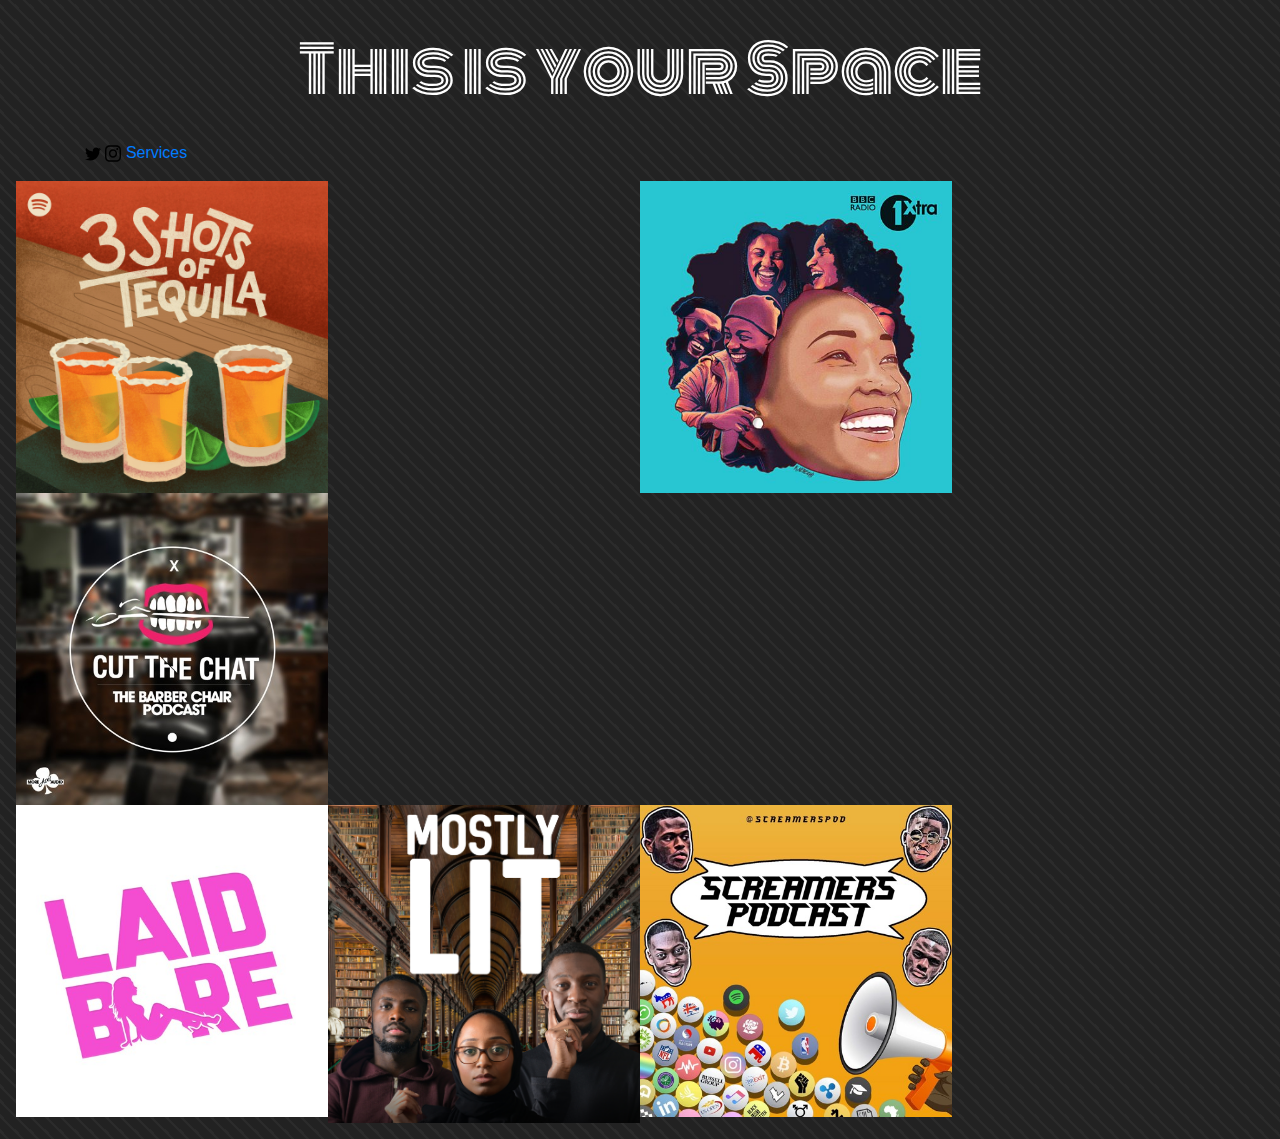
==== index.html @ 19ee8832 "bbc1xtra" ====
<!DOCTYPE html>
<head>
  <link rel="stylesheet" href="./css/styles.css">
  <link href="https://fonts.googleapis.com/css?family=Monoton&display=swap" rel="stylesheet">
  <link rel="stylesheet" href="https://stackpath.bootstrapcdn.com/bootstrap/4.3.1/css/bootstrap.min.css" integrity="sha384-ggOyR0iXCbMQv3Xipma34MD+dH/1fQ784/j6cY/iJTQUOhcWr7x9JvoRxT2MZw1T" crossorigin="anonymous">
</head>
<body>
  <div class="container">
    <h1 class="red-neon">This is your Space</h1>
    <a href="#">
      <img class="social-media" src="./images/social-media/twitter-brands.svg" alt="">
    </a>
    <img class="social-media" src="./images/social-media/instagram-brands.svg" alt="">
    <a href="./services.html">Services</a>
  </div>
  <div class="full-container">
    <div class="row no-gutters">
      <div class="col-6 col-sm-4 col-md-3">
        <img src="./images/3sot.jpg" alt="">
      </div>
      <div class="col-6 col-sm-4 col-md-3">
        <img src="./images/90sbs.jpg" alt="">
      </div>
      <div class="col-6 col-sm-4 col-md-3">
        <img src="./images/1xbbc.jpg" alt="">
      </div>
      <div class="col-6 col-sm-4 col-md-3">
        <img src="./images/bgl.jpg" alt="">
      </div>
      <div class="col-6 col-sm-4 col-md-3">
        <img src="./images/ctc.jpg" alt="">
      </div>
      <!-- Copy and paste below -->
      <div class="col-6 col-sm-4 col-md-3">
        <img src="./images/disu.jpg" alt="">
      </div>
      <!-- End here -->
      <div class="col-6 col-sm-4 col-md-3">
        <img src="./images/hcp.jpg" alt="">
      </div>
      <div class="col-6 col-sm-4 col-md-3">
        <img src="./images/ican.jpg" alt="">
      </div>
      <div class="col-6 col-sm-4 col-md-3">
        <img src="./images/lbpod.jpg" alt="">
      </div>
      <div class="col-6 col-sm-4 col-md-3">
        <img src="./images/mostlylit.jpg" alt="">
      </div>
      <div class="col-6 col-sm-4 col-md-3">
        <img src="./images/screamers.jpg" alt="">
      </div>
      <div class="col-6 col-sm-4 col-md-3">
        <img src="./images/sym pod.jpg" alt="">
        <div class="col-6 col-sm-4 col-md-3">
          <img src="./images/trp.jpg" alt="">
        </div>
      </div>
    </div>

  </div>
</body>
---- css/styles.css ----
/*style.css*/
body {
  background-color: #222222;
  background: repeating-linear-gradient(45deg, #2b2b2b 0%, #2b2b2b 10%, #222222 0%, #222222 50%) 0 / 15px 15px;
  margin: auto;
  color: white;
}

/*Neon*/
h1 {
  text-align: center;
  font-size: 4rem !important;
  margin: 2rem 0 !important;
}

p {
  color: white;
}

img {
  max-width: 100%;
}

.full-container {
  margin: 1rem;
}

.social-media {
  max-width: 1rem;
}

.red-neon {
  color: white;
  font-family: 'Monoton', cursive;
  -webkit-animation: neon1 1.5s ease-in-out infinite alternate;
  -moz-animation: neon1 1.5s ease-in-out infinite alternate;
  animation: neon1 1.5s ease-in-out infinite alternate;
}

@-webkit-keyframes neon1 {
  from {
    text-shadow: 0 0 10px white, 0 0 20px white, 0 0 30px white, 0 0 40px #FF1177, 0 0 70px #FF1177, 0 0 80px #FF1177, 0 0 100px #FF1177, 0 0 150px #FF1177;
  }
  to {
    text-shadow: 0 0 5px white,0 0 10px white, 0 0 15px white, 0 0 20px #FF1177, 0 0 35px #FF1177, 0 0 40px #FF1177, 0 0 50px #FF1177, 0 0 75px #FF1177;
  }
}

@keyframes neon1 {
  from {
    text-shadow: 0 0 10px #fff, 0 0 20px #fff, 0 0 30px #fff, 0 0 40px #FF1177, 0 0 70px #FF1177, 0 0 80px #FF1177, 0 0 100px #FF1177, 0 0 150px #FF1177;
  }
  to {
    text-shadow: 0 0 5px #fff, 0 0 10px #fff, 0 0 15px #fff, 0 0 20px #FF1177, 0 0 35px #FF1177, 0 0 40px #FF1177, 0 0 50px #FF1177, 0 0 75px #FF1177;
  }
}

@media (max-width: 650px) {
  #container {
    width: 100%;
  }
  h1 {
    font-size: 3.5em;
  }
}
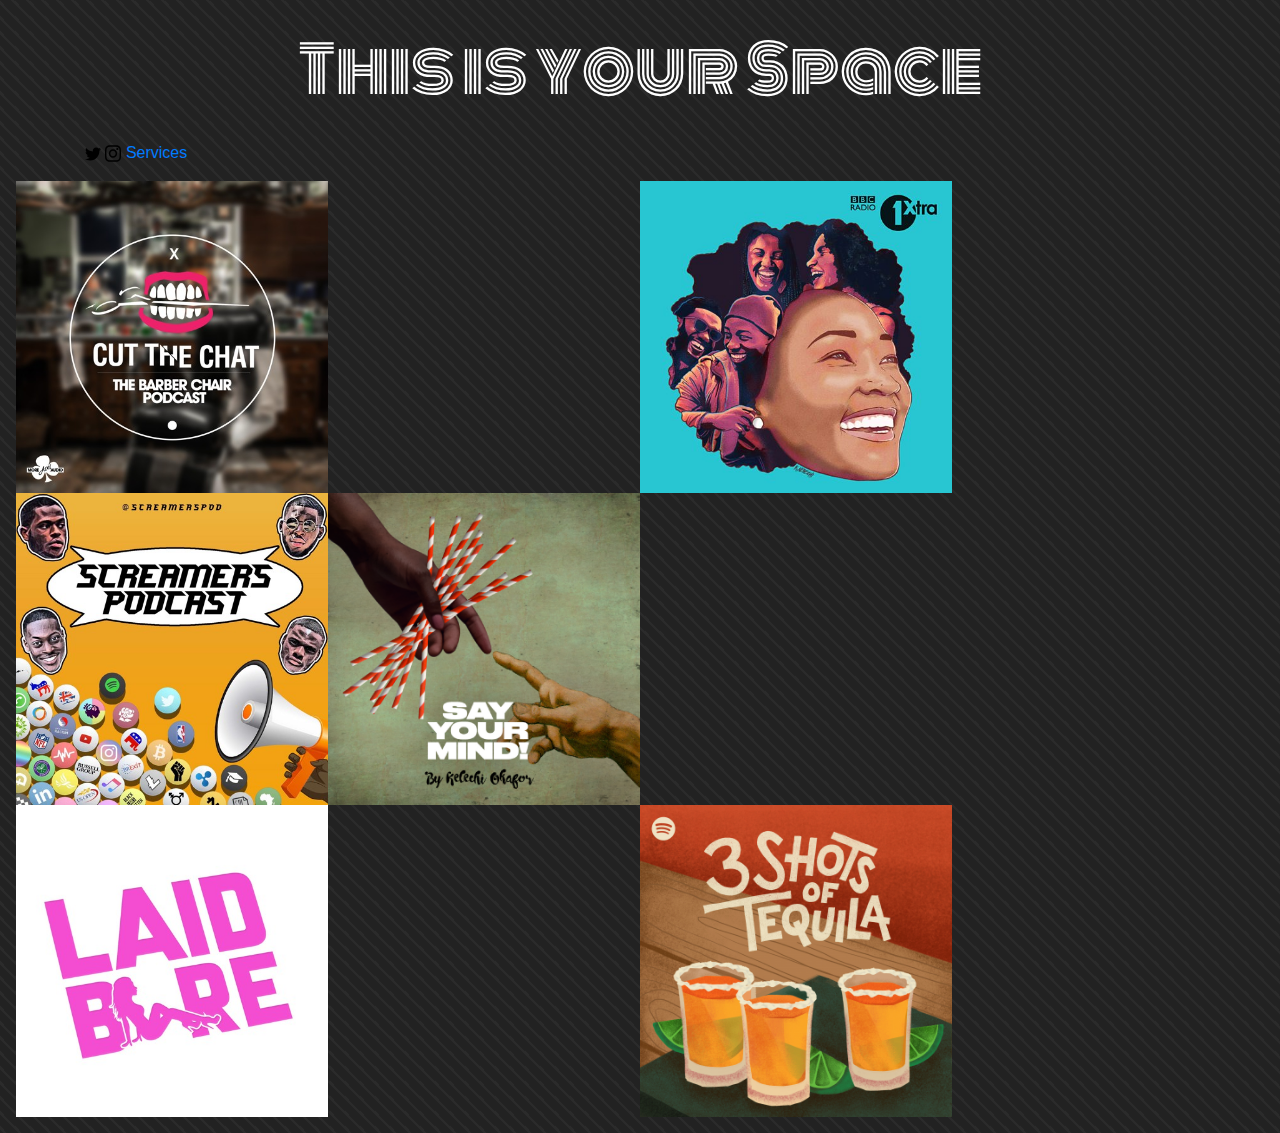
==== commit a0b00a87: "working version homepage" ====
--- a/index.html
+++ b/index.html
@@ -16,7 +16,7 @@
   <div class="full-container">
     <div class="row no-gutters">
       <div class="col-6 col-sm-4 col-md-3">
-        <img src="./images/3sot.jpg" alt="">
+        <img src="./images/ctc.jpg" alt="">
       </div>
       <div class="col-6 col-sm-4 col-md-3">
         <img src="./images/90sbs.jpg" alt="">
@@ -25,36 +25,35 @@
         <img src="./images/1xbbc.jpg" alt="">
       </div>
       <div class="col-6 col-sm-4 col-md-3">
-        <img src="./images/bgl.jpg" alt="">
+        <img src="./images/bgl.png" alt="">
       </div>
       <div class="col-6 col-sm-4 col-md-3">
-        <img src="./images/ctc.jpg" alt="">
+        <img src="./images/screamers.jpg" alt="">
       </div>
       <!-- Copy and paste below -->
       <div class="col-6 col-sm-4 col-md-3">
-        <img src="./images/disu.jpg" alt="">
+        <img src="./images/sym.png" alt="">
       </div>
       <!-- End here -->
       <div class="col-6 col-sm-4 col-md-3">
         <img src="./images/hcp.jpg" alt="">
       </div>
       <div class="col-6 col-sm-4 col-md-3">
-        <img src="./images/ican.jpg" alt="">
+        <img src="./images/ican.jpeg" alt="">
       </div>
       <div class="col-6 col-sm-4 col-md-3">
         <img src="./images/lbpod.jpg" alt="">
       </div>
       <div class="col-6 col-sm-4 col-md-3">
-        <img src="./images/mostlylit.jpg" alt="">
+        <img src="./images/disu.jpg" alt="">
       </div>
       <div class="col-6 col-sm-4 col-md-3">
-        <img src="./images/screamers.jpg" alt="">
+        <img src="./images/3sot.jpg" alt="">
       </div>
-      <div class="col-6 col-sm-4 col-md-3">
-        <img src="./images/sym pod.jpg" alt="">
         <div class="col-6 col-sm-4 col-md-3">
-          <img src="./images/trp.jpg" alt="">
+          <img src="./images/trp.png" alt="">
         </div>
+
       </div>
     </div>
 
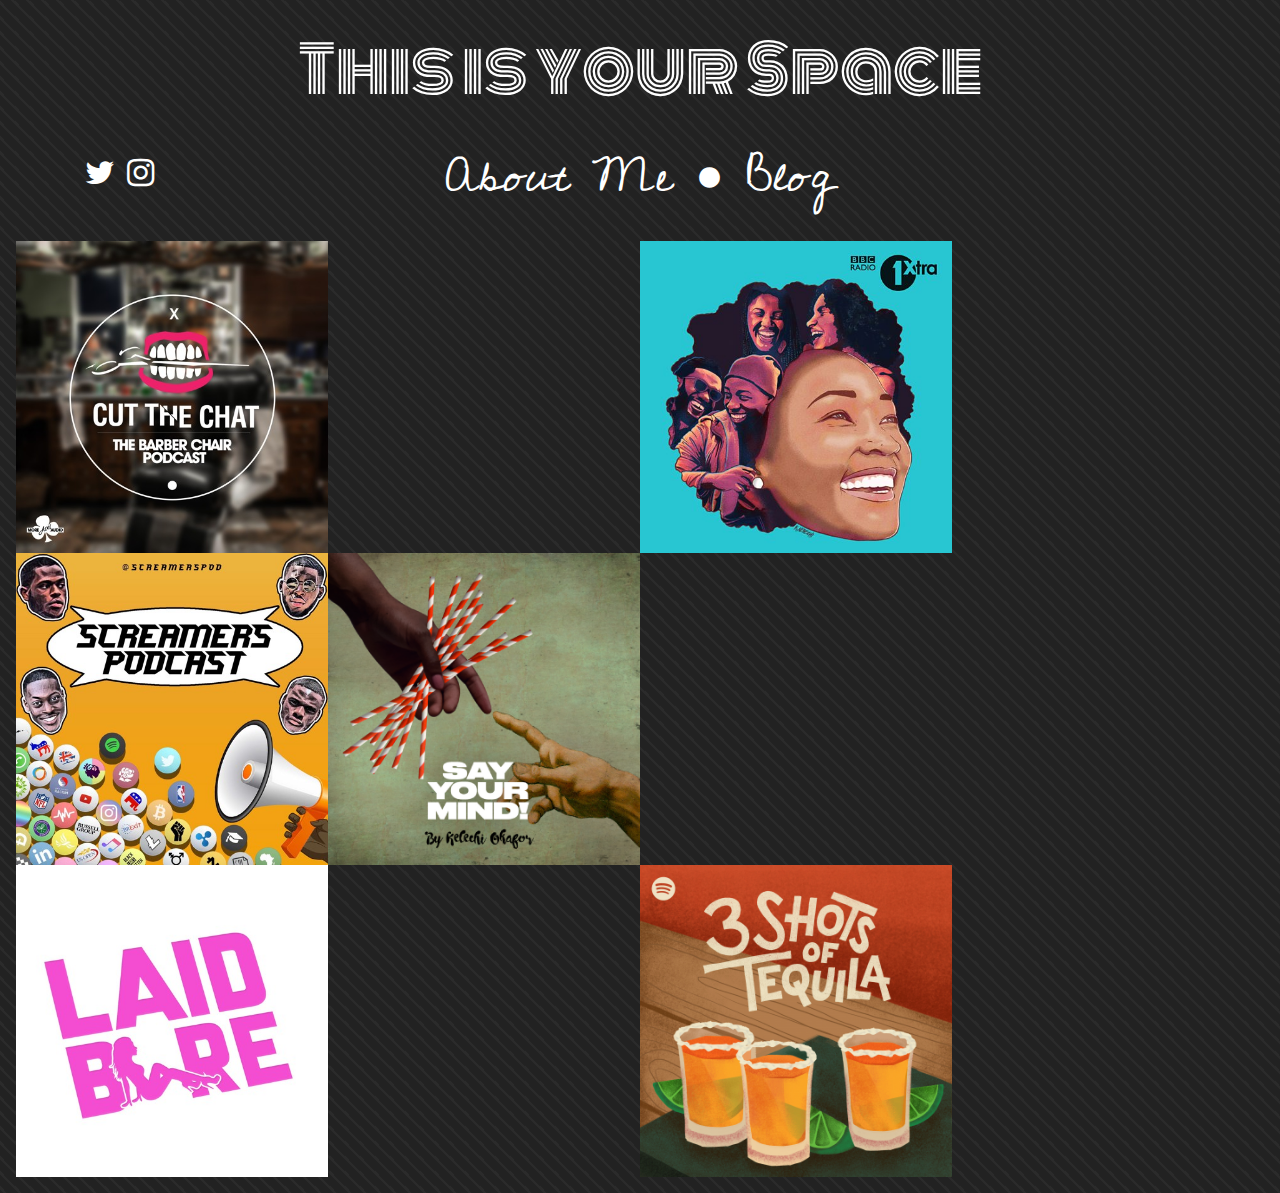
==== commit 1616f840: "all the cool stuff i did w/ indie" ====
--- a/index.html
+++ b/index.html
@@ -1,17 +1,34 @@
 <!DOCTYPE html>
 <head>
   <link rel="stylesheet" href="./css/styles.css">
+  <link rel="stylesheet" href="./css/header.css">
   <link href="https://fonts.googleapis.com/css?family=Monoton&display=swap" rel="stylesheet">
   <link rel="stylesheet" href="https://stackpath.bootstrapcdn.com/bootstrap/4.3.1/css/bootstrap.min.css" integrity="sha384-ggOyR0iXCbMQv3Xipma34MD+dH/1fQ784/j6cY/iJTQUOhcWr7x9JvoRxT2MZw1T" crossorigin="anonymous">
+  <link href="https://fonts.googleapis.com/css?family=Cedarville+Cursive&display=swap" rel="stylesheet">
+  <link rel="stylesheet" href="https://cdnjs.cloudflare.com/ajax/libs/font-awesome/4.7.0/css/font-awesome.min.css">
 </head>
 <body>
   <div class="container">
-    <h1 class="red-neon">This is your Space</h1>
-    <a href="#">
-      <img class="social-media" src="./images/social-media/twitter-brands.svg" alt="">
-    </a>
-    <img class="social-media" src="./images/social-media/instagram-brands.svg" alt="">
-    <a href="./services.html">Services</a>
+    <div class="row">
+      <div class="col-12">
+        <a class="plain-hover" href="./index.html"><h1 class="red-neon">This is your Space</h1></a>
+      </div>
+      <div class="col-2 mt-3">
+        <a href="">
+          <i class="fa fa-twitter fa-2x mr-2"></i>
+        </a>
+        <a href="https://www.instagram.com/thisisyourspace/" target="_blank">
+          <i class="fa fa-instagram fa-2x"></i>
+        </a>
+      </div>
+      <div class="col-8 text-center menu">
+        <p>
+          <a href="./about-me.html">About Me</a>
+          &#9679;
+          <a href="./blog.html">Blog</a>
+        </p>
+      </div>
+    </div>
   </div>
   <div class="full-container">
     <div class="row no-gutters">
@@ -50,11 +67,10 @@
       <div class="col-6 col-sm-4 col-md-3">
         <img src="./images/3sot.jpg" alt="">
       </div>
-        <div class="col-6 col-sm-4 col-md-3">
-          <img src="./images/trp.png" alt="">
-        </div>
+      <div class="col-6 col-sm-4 col-md-3">
+        <img src="./images/trp.png" alt="">
+      </div>
 
-      </div>
     </div>
 
   </div>
--- a/css/styles.css
+++ b/css/styles.css
@@ -1,65 +1,4 @@
 /*style.css*/
-body {
-  background-color: #222222;
-  background: repeating-linear-gradient(45deg, #2b2b2b 0%, #2b2b2b 10%, #222222 0%, #222222 50%) 0 / 15px 15px;
-  margin: auto;
-  color: white;
-}
-
-/*Neon*/
-h1 {
-  text-align: center;
-  font-size: 4rem !important;
-  margin: 2rem 0 !important;
-}
-
-p {
-  color: white;
-}
-
 img {
   max-width: 100%;
 }
-
-.full-container {
-  margin: 1rem;
-}
-
-.social-media {
-  max-width: 1rem;
-}
-
-.red-neon {
-  color: white;
-  font-family: 'Monoton', cursive;
-  -webkit-animation: neon1 1.5s ease-in-out infinite alternate;
-  -moz-animation: neon1 1.5s ease-in-out infinite alternate;
-  animation: neon1 1.5s ease-in-out infinite alternate;
-}
-
-@-webkit-keyframes neon1 {
-  from {
-    text-shadow: 0 0 10px white, 0 0 20px white, 0 0 30px white, 0 0 40px #FF1177, 0 0 70px #FF1177, 0 0 80px #FF1177, 0 0 100px #FF1177, 0 0 150px #FF1177;
-  }
-  to {
-    text-shadow: 0 0 5px white,0 0 10px white, 0 0 15px white, 0 0 20px #FF1177, 0 0 35px #FF1177, 0 0 40px #FF1177, 0 0 50px #FF1177, 0 0 75px #FF1177;
-  }
-}
-
-@keyframes neon1 {
-  from {
-    text-shadow: 0 0 10px #fff, 0 0 20px #fff, 0 0 30px #fff, 0 0 40px #FF1177, 0 0 70px #FF1177, 0 0 80px #FF1177, 0 0 100px #FF1177, 0 0 150px #FF1177;
-  }
-  to {
-    text-shadow: 0 0 5px #fff, 0 0 10px #fff, 0 0 15px #fff, 0 0 20px #FF1177, 0 0 35px #FF1177, 0 0 40px #FF1177, 0 0 50px #FF1177, 0 0 75px #FF1177;
-  }
-}
-
-@media (max-width: 650px) {
-  #container {
-    width: 100%;
-  }
-  h1 {
-    font-size: 3.5em;
-  }
-}
--- a/css/header.css
+++ b/css/header.css
@@ -0,0 +1,77 @@
+/*style.css*/
+body {
+  background-color: #222222;
+  background: repeating-linear-gradient(45deg, #2b2b2b 0%, #2b2b2b 10%, #222222 0%, #222222 50%) 0 / 15px 15px;
+  margin: auto;
+  color: white;
+}
+
+/*Neon*/
+h1 {
+  text-align: center;
+  font-size: 4rem !important;
+  margin: 2rem 0 !important;
+}
+
+.plain-hover:hover {
+  text-decoration: none;
+}
+
+p {
+  color: white;
+}
+
+.full-container {
+  margin: 1rem;
+  margin-top: 0.75rem;
+}
+
+.social-media {
+  max-width: 1rem;
+}
+
+.red-neon {
+  color: white;
+  font-family: 'Monoton', cursive;
+  -webkit-animation: neon1 1.5s ease-in-out infinite alternate;
+  -moz-animation: neon1 1.5s ease-in-out infinite alternate;
+  animation: neon1 1.5s ease-in-out infinite alternate;
+}
+
+@-webkit-keyframes neon1 {
+  from {
+    text-shadow: 0 0 10px white, 0 0 20px white, 0 0 30px white, 0 0 40px #FF1177, 0 0 70px #FF1177, 0 0 80px #FF1177, 0 0 100px #FF1177, 0 0 150px #FF1177;
+  }
+  to {
+    text-shadow: 0 0 5px white,0 0 10px white, 0 0 15px white, 0 0 20px #FF1177, 0 0 35px #FF1177, 0 0 40px #FF1177, 0 0 50px #FF1177, 0 0 75px #FF1177;
+  }
+}
+
+@keyframes neon1 {
+  from {
+    text-shadow: 0 0 10px #fff, 0 0 20px #fff, 0 0 30px #fff, 0 0 40px #FF1177, 0 0 70px #FF1177, 0 0 80px #FF1177, 0 0 100px #FF1177, 0 0 150px #FF1177;
+  }
+  to {
+    text-shadow: 0 0 5px #fff, 0 0 10px #fff, 0 0 15px #fff, 0 0 20px #FF1177, 0 0 35px #FF1177, 0 0 40px #FF1177, 0 0 50px #FF1177, 0 0 75px #FF1177;
+  }
+}
+
+@media (max-width: 650px) {
+  #container {
+    width: 100%;
+  }
+  h1 {
+    font-size: 3.5em;
+  }
+}
+.menu {
+  font-family: 'Cedarville Cursive', cursive;
+  font-size: 3rem;
+  /* change this colour for the menu */
+  color: #ffffff;
+}
+
+a {
+  /* change this colour for the menu */
+  color: #ffffff !important;
+}
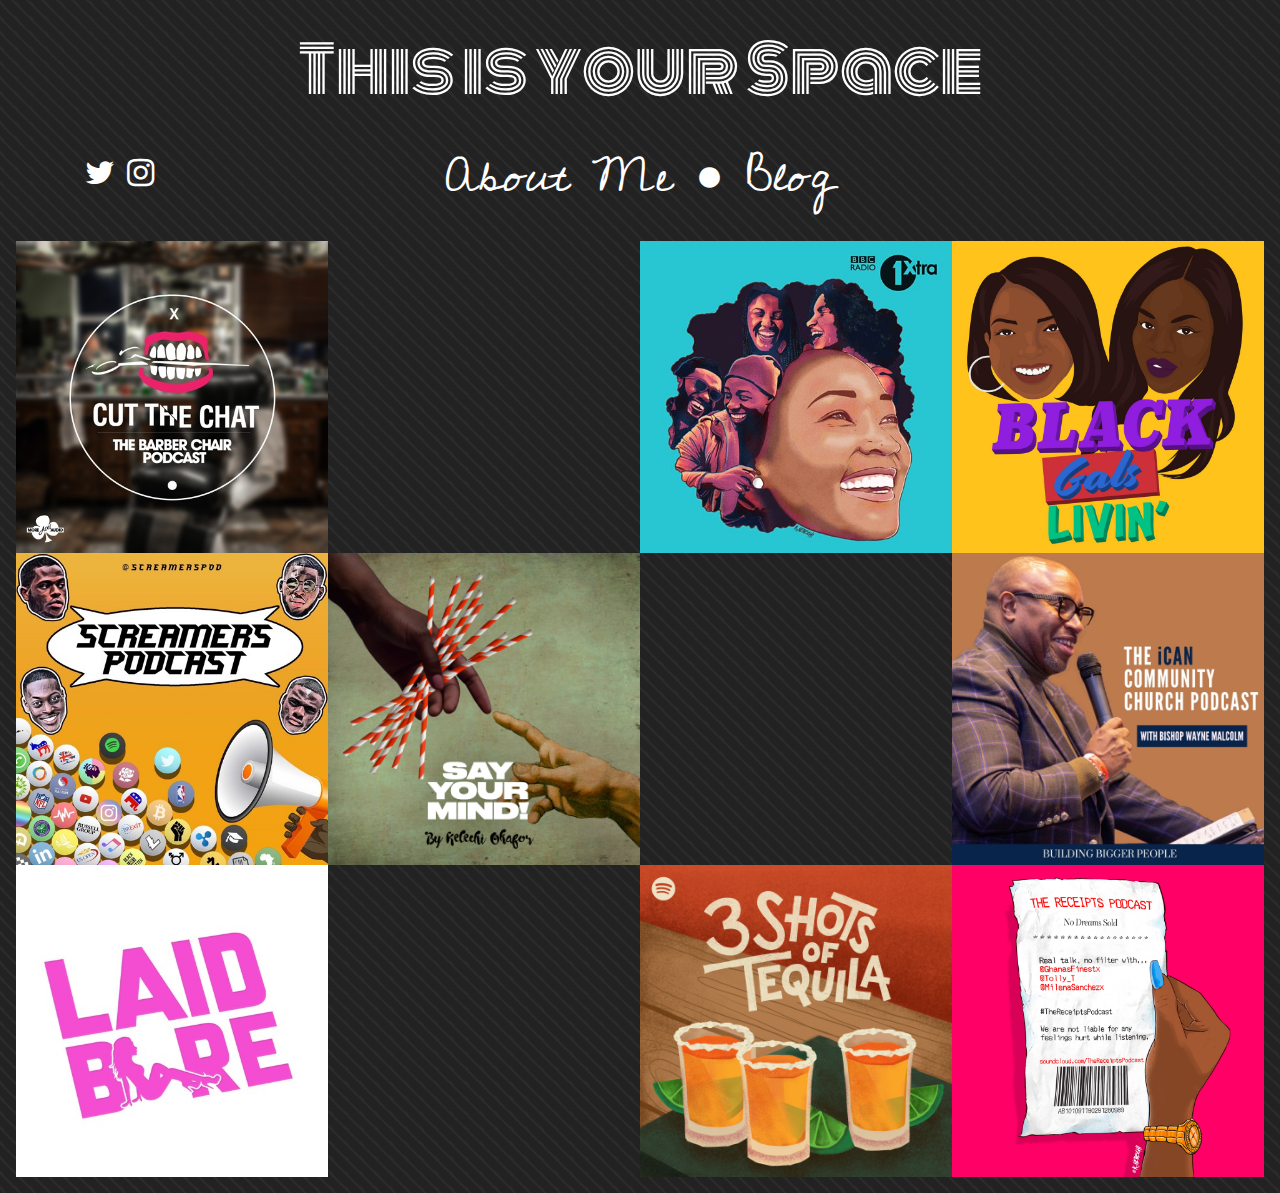
==== commit 460ef183: "change image to jpg" ====
--- a/index.html
+++ b/index.html
@@ -42,21 +42,21 @@
         <img src="./images/1xbbc.jpg" alt="">
       </div>
       <div class="col-6 col-sm-4 col-md-3">
-        <img src="./images/bgl.png" alt="">
+        <img src="./images/bgl.jpg" alt="">
       </div>
       <div class="col-6 col-sm-4 col-md-3">
         <img src="./images/screamers.jpg" alt="">
       </div>
       <!-- Copy and paste below -->
       <div class="col-6 col-sm-4 col-md-3">
-        <img src="./images/sym.png" alt="">
+        <img src="./images/sym.jpg" alt="">
       </div>
       <!-- End here -->
       <div class="col-6 col-sm-4 col-md-3">
         <img src="./images/hcp.jpg" alt="">
       </div>
       <div class="col-6 col-sm-4 col-md-3">
-        <img src="./images/ican.jpeg" alt="">
+        <img src="./images/ican.jpg" alt="">
       </div>
       <div class="col-6 col-sm-4 col-md-3">
         <img src="./images/lbpod.jpg" alt="">
@@ -68,7 +68,7 @@
         <img src="./images/3sot.jpg" alt="">
       </div>
       <div class="col-6 col-sm-4 col-md-3">
-        <img src="./images/trp.png" alt="">
+        <img src="./images/trp.jpg" alt="">
       </div>
 
     </div>
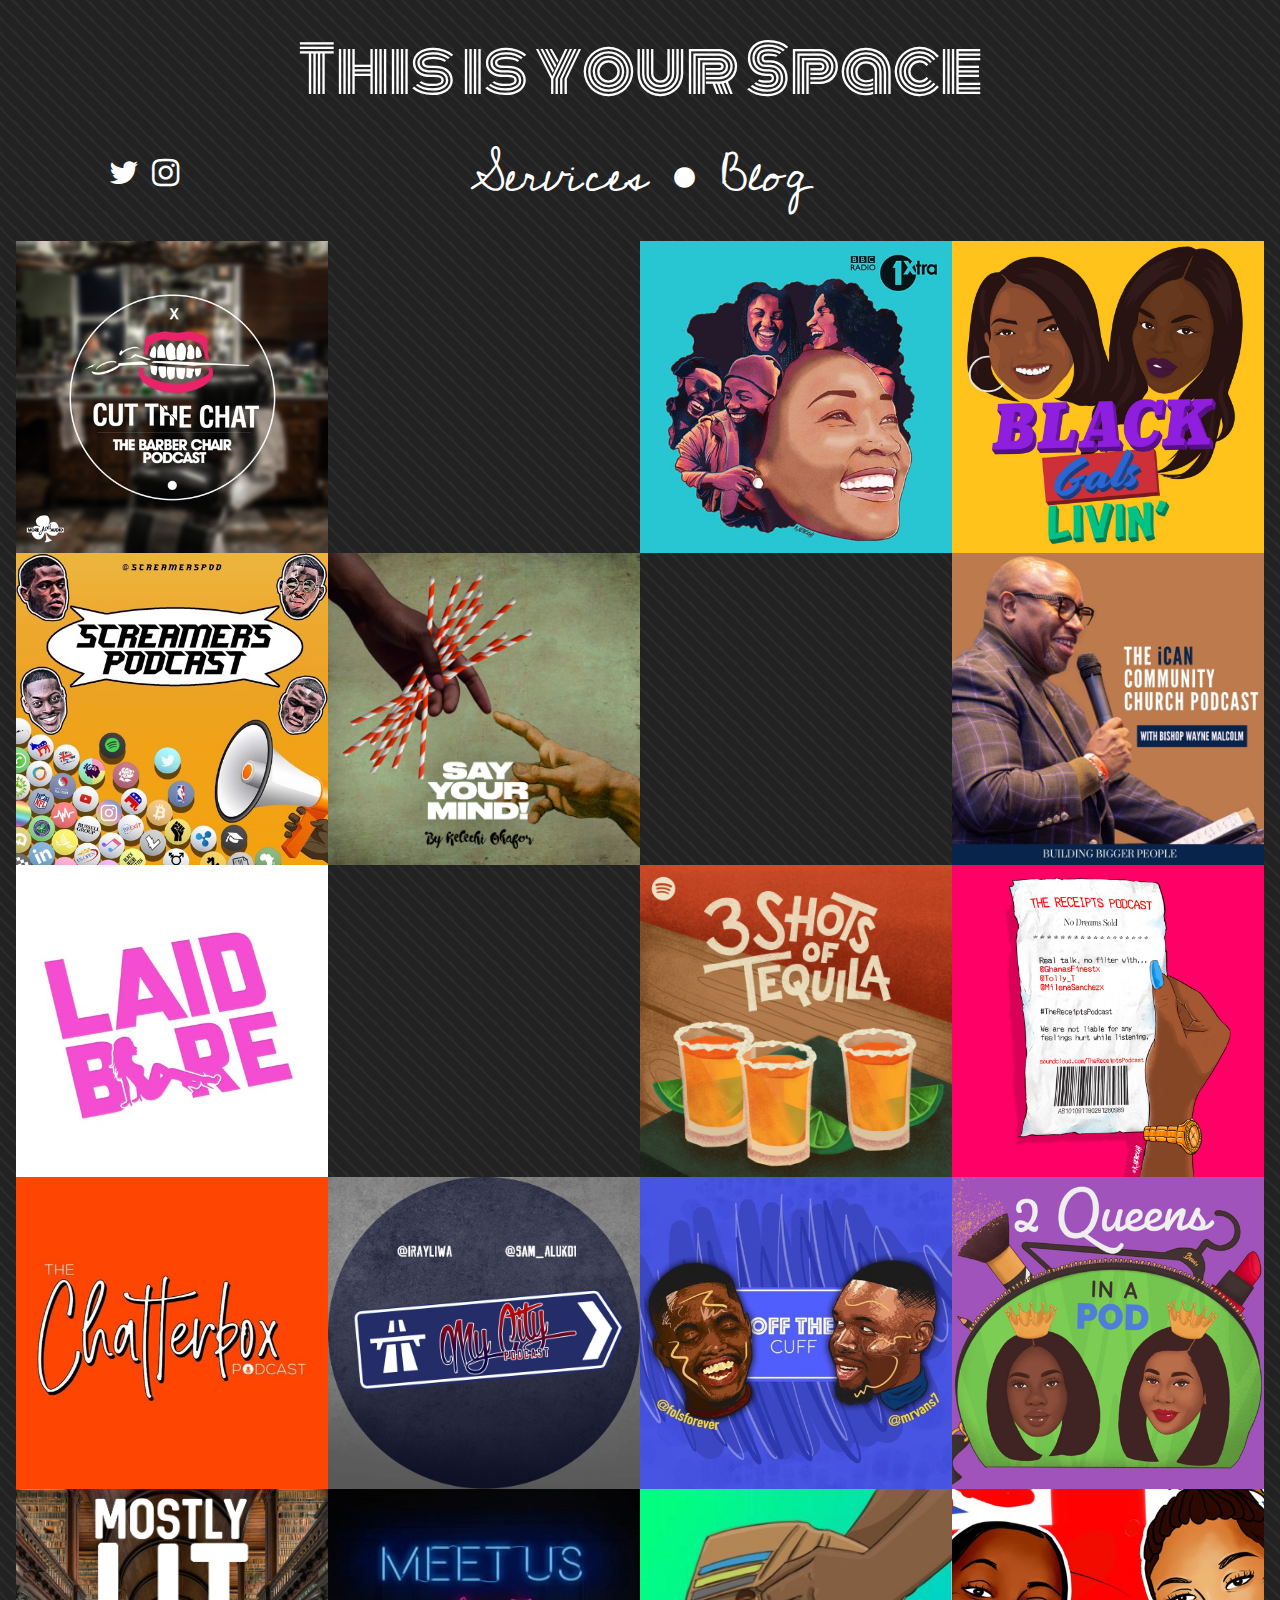
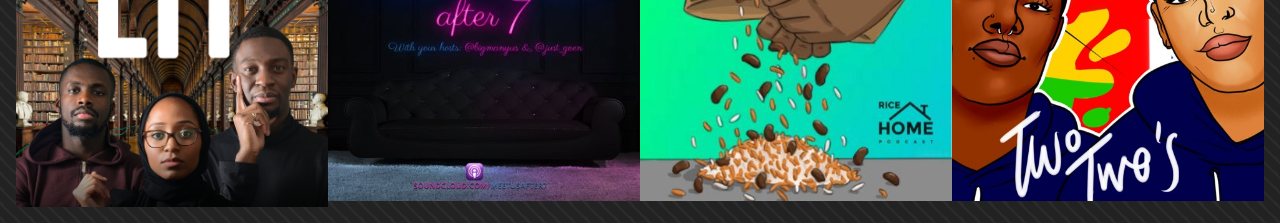
==== commit 33bab4df: "added more podcasts" ====
--- a/index.html
+++ b/index.html
@@ -15,6 +15,9 @@
       </div>
       <div class="col-2 mt-3">
         <a href="">
+          <i class="fas fa-home mr-2"></i>
+        </a>
+        <a href="">
           <i class="fa fa-twitter fa-2x mr-2"></i>
         </a>
         <a href="https://www.instagram.com/thisisyourspace/" target="_blank">
@@ -23,7 +26,7 @@
       </div>
       <div class="col-8 text-center menu">
         <p>
-          <a href="./about-me.html">About Me</a>
+          <a href="./services.html">Services</a>
           &#9679;
           <a href="./blog.html">Blog</a>
         </p>
@@ -70,6 +73,30 @@
       <div class="col-6 col-sm-4 col-md-3">
         <img src="./images/trp.jpg" alt="">
       </div>
+      <div class="col-6 col-sm-4 col-md-3">
+        <img src="./images/chatterbox.jpg" alt="">
+      </div>
+      <div class="col-6 col-sm-4 col-md-3">
+        <img src="./images/mycity.jpg" alt="">
+      </div>
+      <div class="col-6 col-sm-4 col-md-3">
+        <img src="./images/offthecuff.jpg" alt="">
+      </div>
+      <div class="col-6 col-sm-4 col-md-3">
+        <img src="./images/twoqueens.jpg" alt="">
+      </div>
+      <div class="col-6 col-sm-4 col-md-3">
+        <img src="./images/mostlylit.jpg" alt="">
+      </div>
+      <div class="col-6 col-sm-4 col-md-3">
+        <img src="./images/meetusafter.jpg" alt="">
+      </div>
+      <div class="col-6 col-sm-4 col-md-3">
+        <img src="./images/trah.jpg" alt="">
+      </div>
+      <div class="col-6 col-sm-4 col-md-3">
+        <img src="./images/twotwos.jpg" alt="">
+      </div>
 
     </div>
 
--- a/css/header.css
+++ b/css/header.css
@@ -69,6 +69,7 @@
   font-size: 3rem;
   /* change this colour for the menu */
   color: #ffffff;
+  text-align: right;
 }
 
 a {
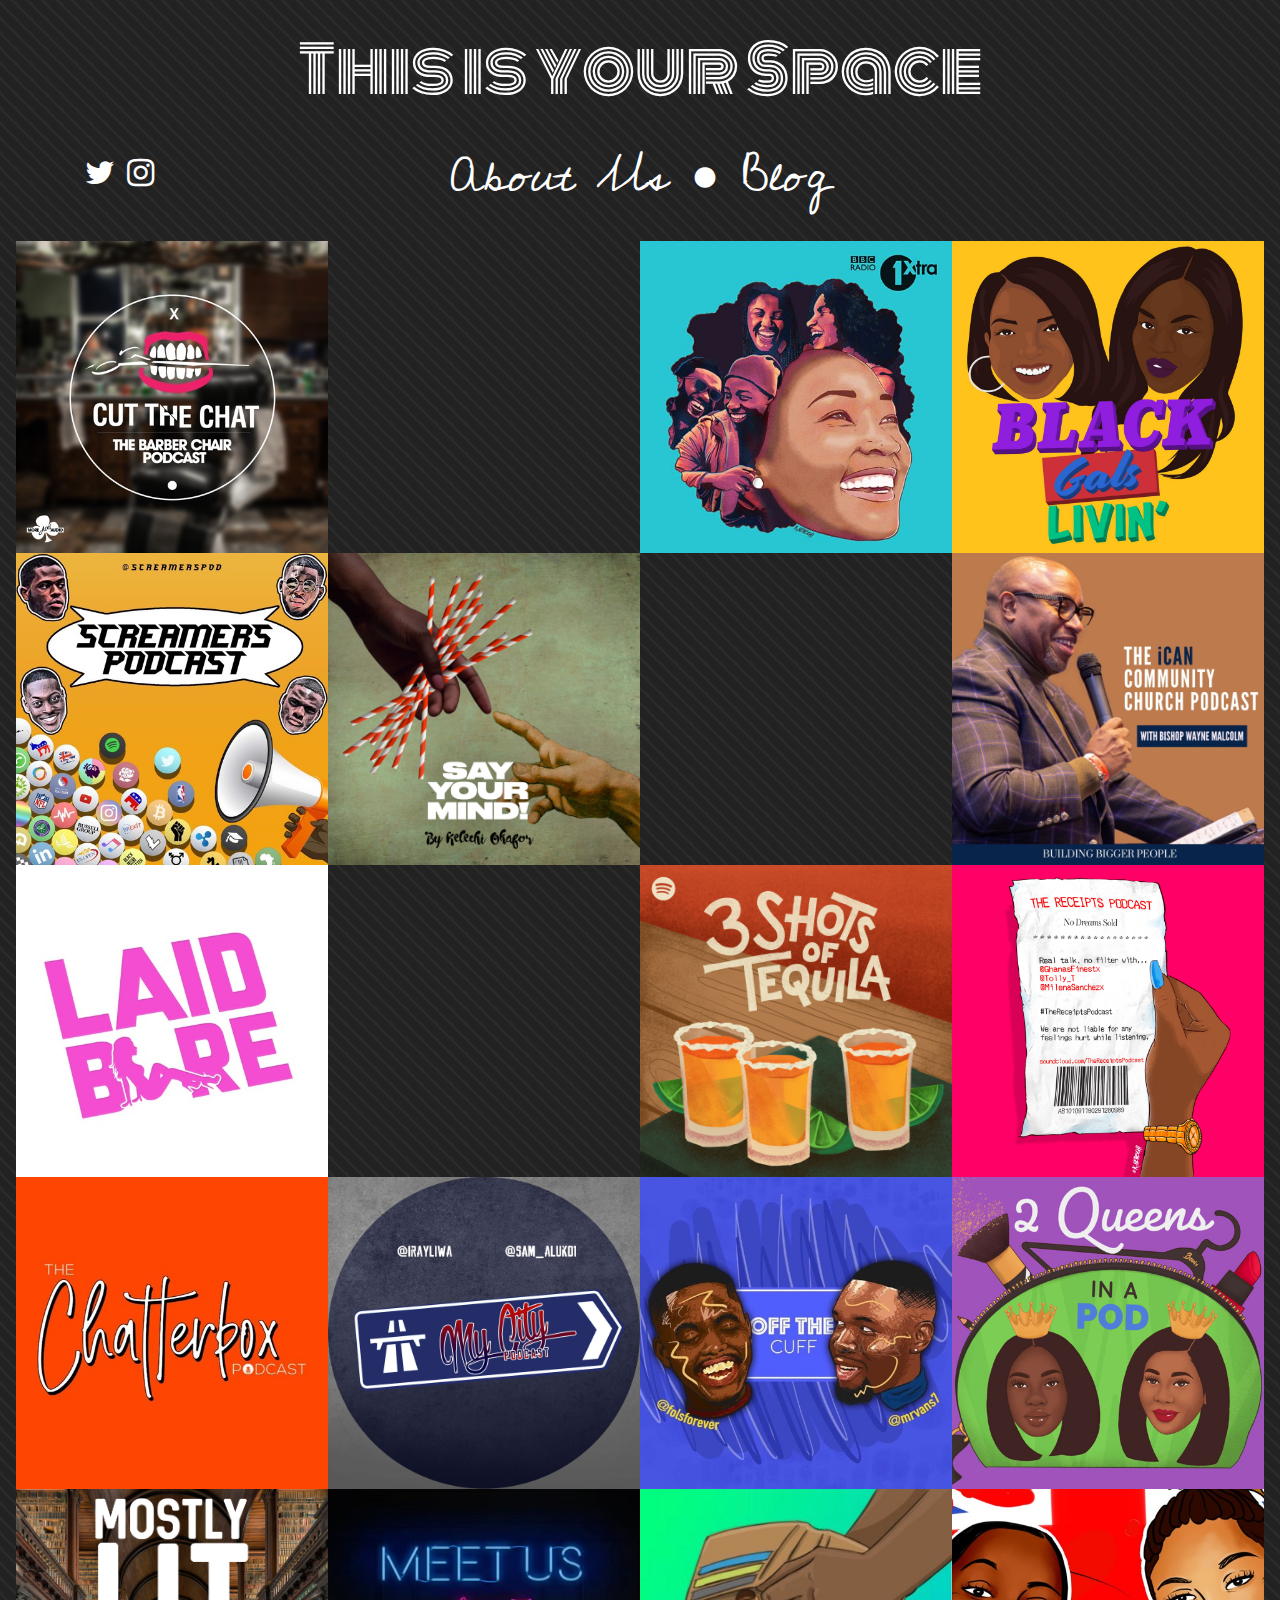
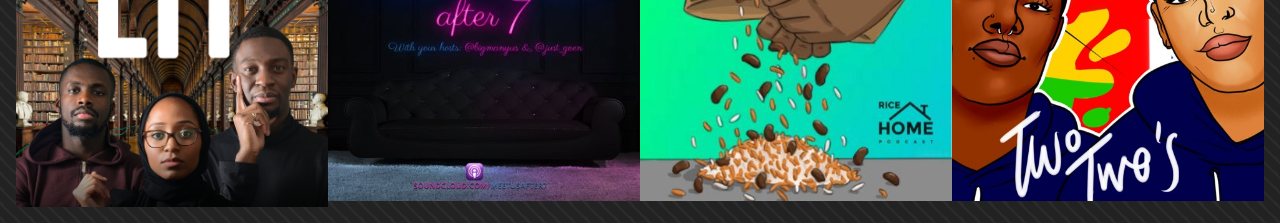
==== commit 96c60747: "social media links added" ====
--- a/index.html
+++ b/index.html
@@ -14,10 +14,7 @@
         <a class="plain-hover" href="./index.html"><h1 class="red-neon">This is your Space</h1></a>
       </div>
       <div class="col-2 mt-3">
-        <a href="">
-          <i class="fas fa-home mr-2"></i>
-        </a>
-        <a href="">
+        <a href="https://twitter.com/thisisyourspace"target="_blank">
           <i class="fa fa-twitter fa-2x mr-2"></i>
         </a>
         <a href="https://www.instagram.com/thisisyourspace/" target="_blank">
@@ -26,7 +23,7 @@
       </div>
       <div class="col-8 text-center menu">
         <p>
-          <a href="./services.html">Services</a>
+          <a href="./about-me.html">About Us</a>
           &#9679;
           <a href="./blog.html">Blog</a>
         </p>
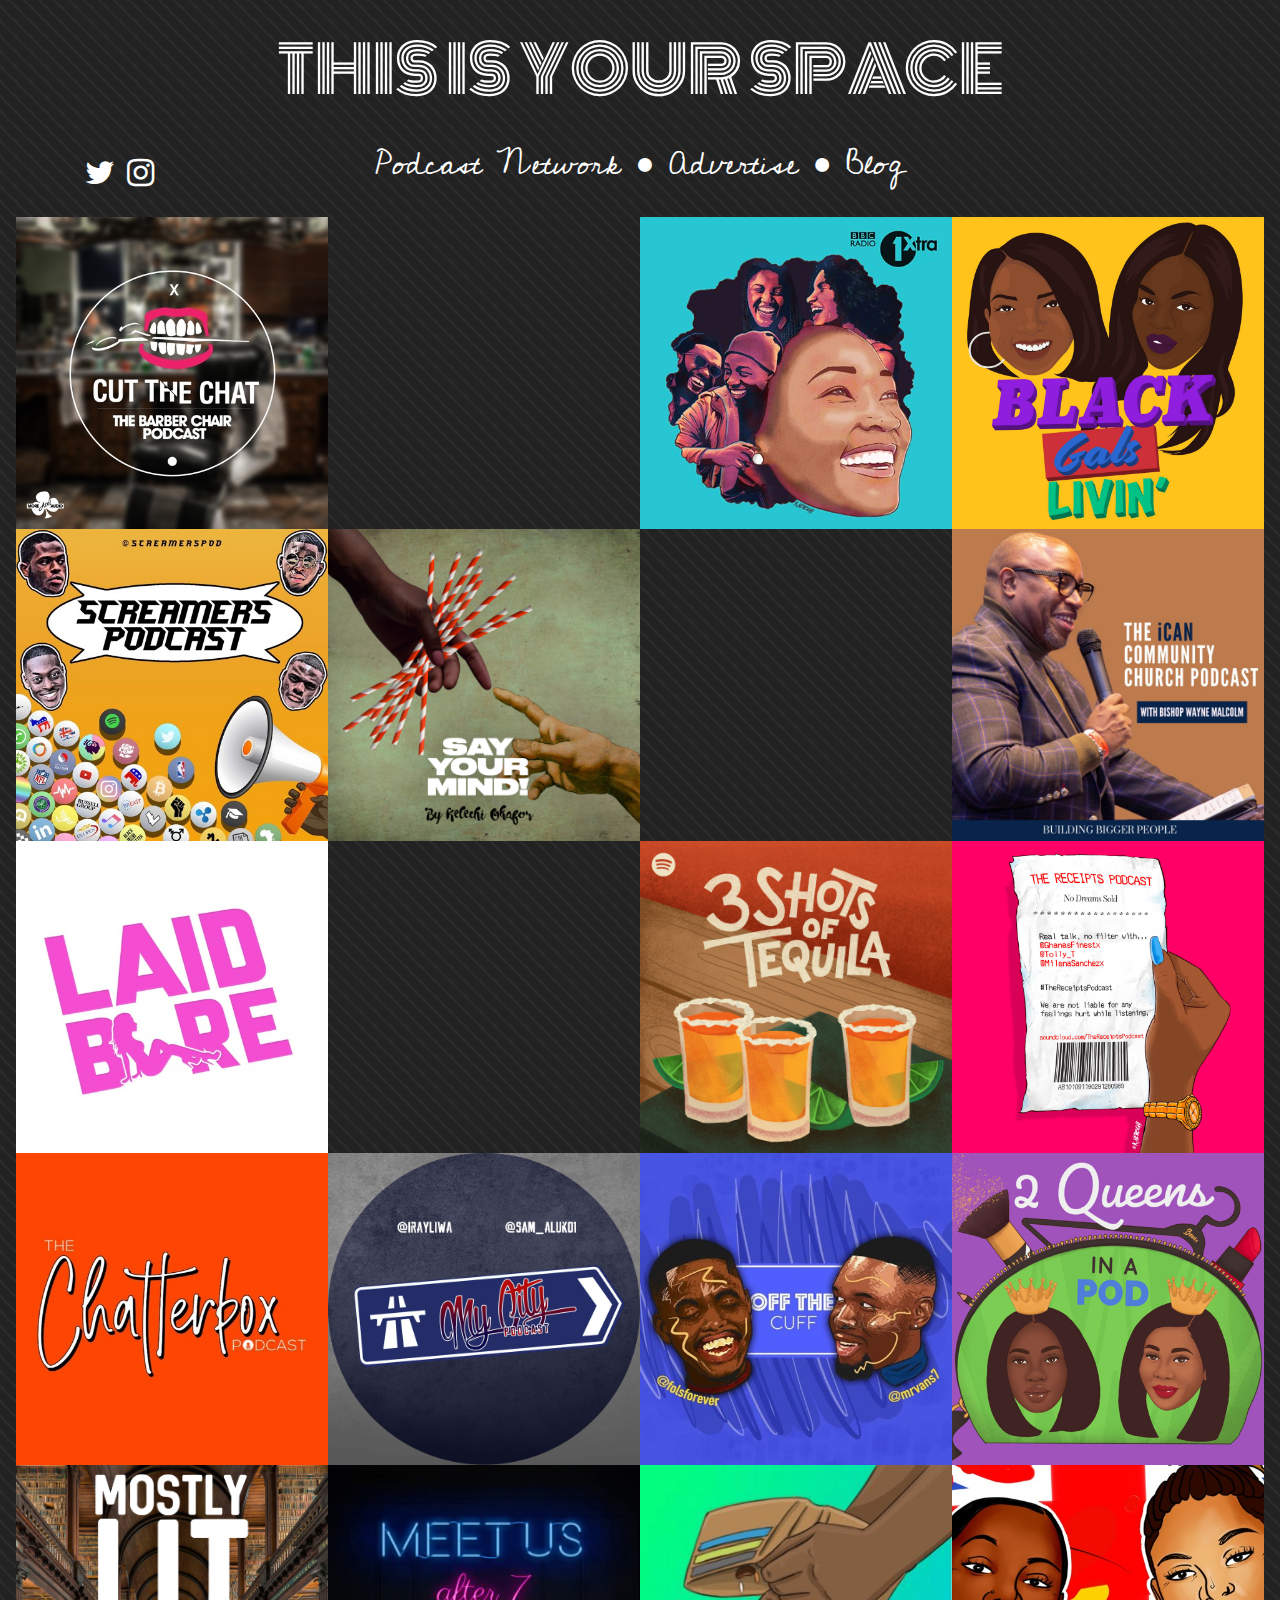
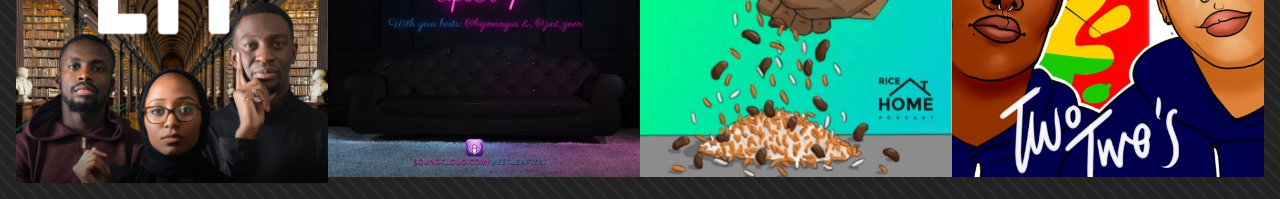
==== commit fbaeb6fc: "further updates to website" ====
--- a/index.html
+++ b/index.html
@@ -11,7 +11,7 @@
   <div class="container">
     <div class="row">
       <div class="col-12">
-        <a class="plain-hover" href="./index.html"><h1 class="red-neon">This is your Space</h1></a>
+        <a class="plain-hover" href="./index.html"><h1 class="red-neon">THIS IS YOUR SPACE</h1></a>
       </div>
       <div class="col-2 mt-3">
         <a href="https://twitter.com/thisisyourspace"target="_blank">
@@ -23,9 +23,12 @@
       </div>
       <div class="col-8 text-center menu">
         <p>
-          <a href="./about-me.html">About Us</a>
+          <a href="./podcast-network.html">Podcast Network</a>
+          &#9679;
+          <a href="./.html">Advertise</a>
           &#9679;
           <a href="./blog.html">Blog</a>
+
         </p>
       </div>
     </div>
--- a/css/header.css
+++ b/css/header.css
@@ -61,15 +61,14 @@
     width: 100%;
   }
   h1 {
-    font-size: 3.5em;
+    font-size: 4em;
   }
 }
 .menu {
   font-family: 'Cedarville Cursive', cursive;
-  font-size: 3rem;
+  font-size: 2rem;
   /* change this colour for the menu */
   color: #ffffff;
-  text-align: right;
 }
 
 a {
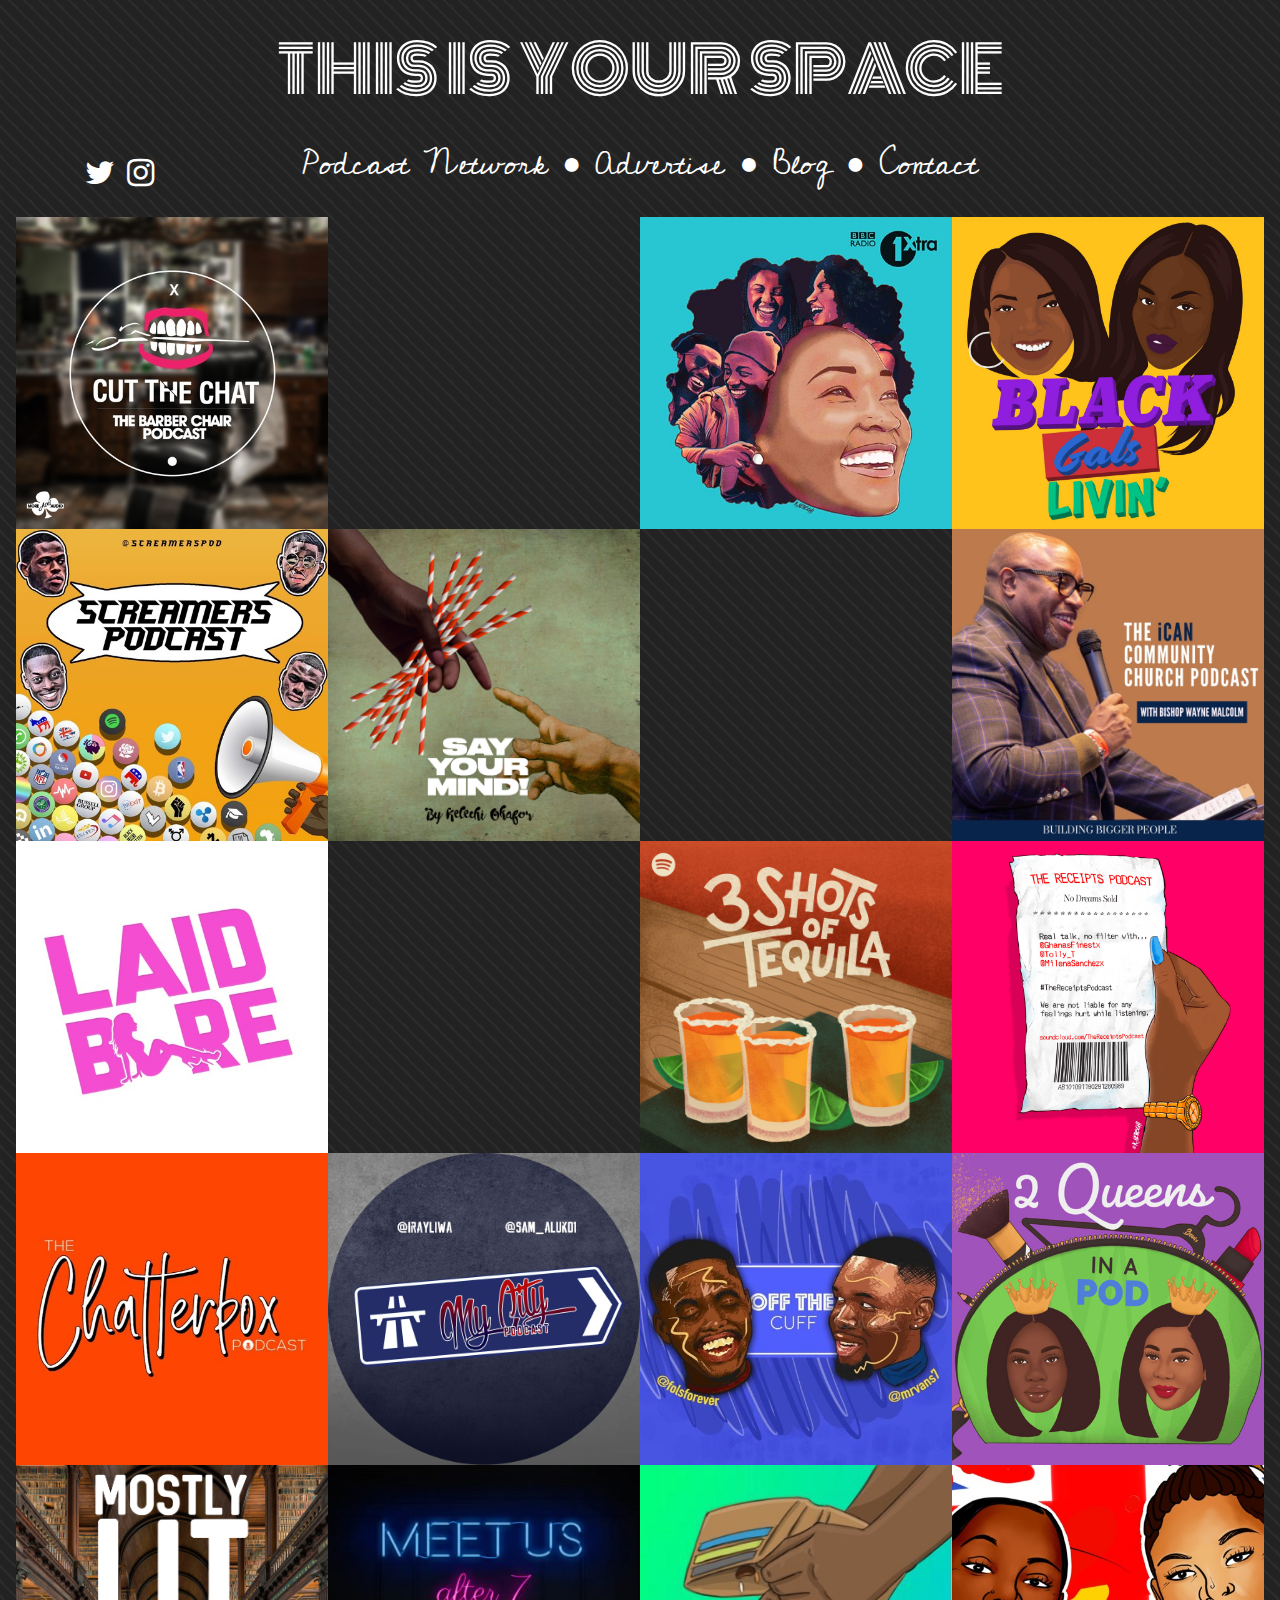
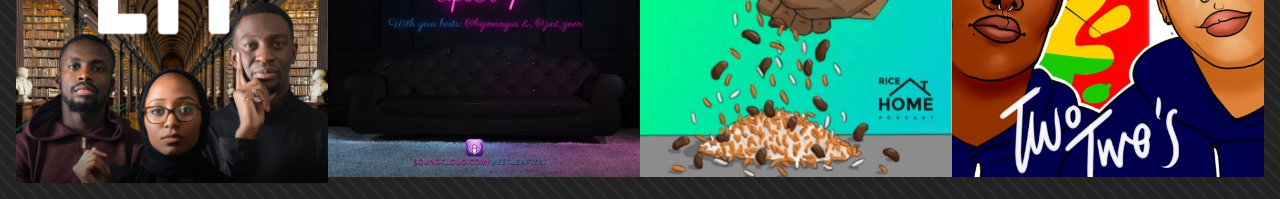
==== commit 231d3e04: "this is your spce fixed wooo" ====
--- a/index.html
+++ b/index.html
@@ -28,7 +28,8 @@
           <a href="./.html">Advertise</a>
           &#9679;
           <a href="./blog.html">Blog</a>
-
+          &#9679;
+          <a href="./.html">Contact</a>
         </p>
       </div>
     </div>
